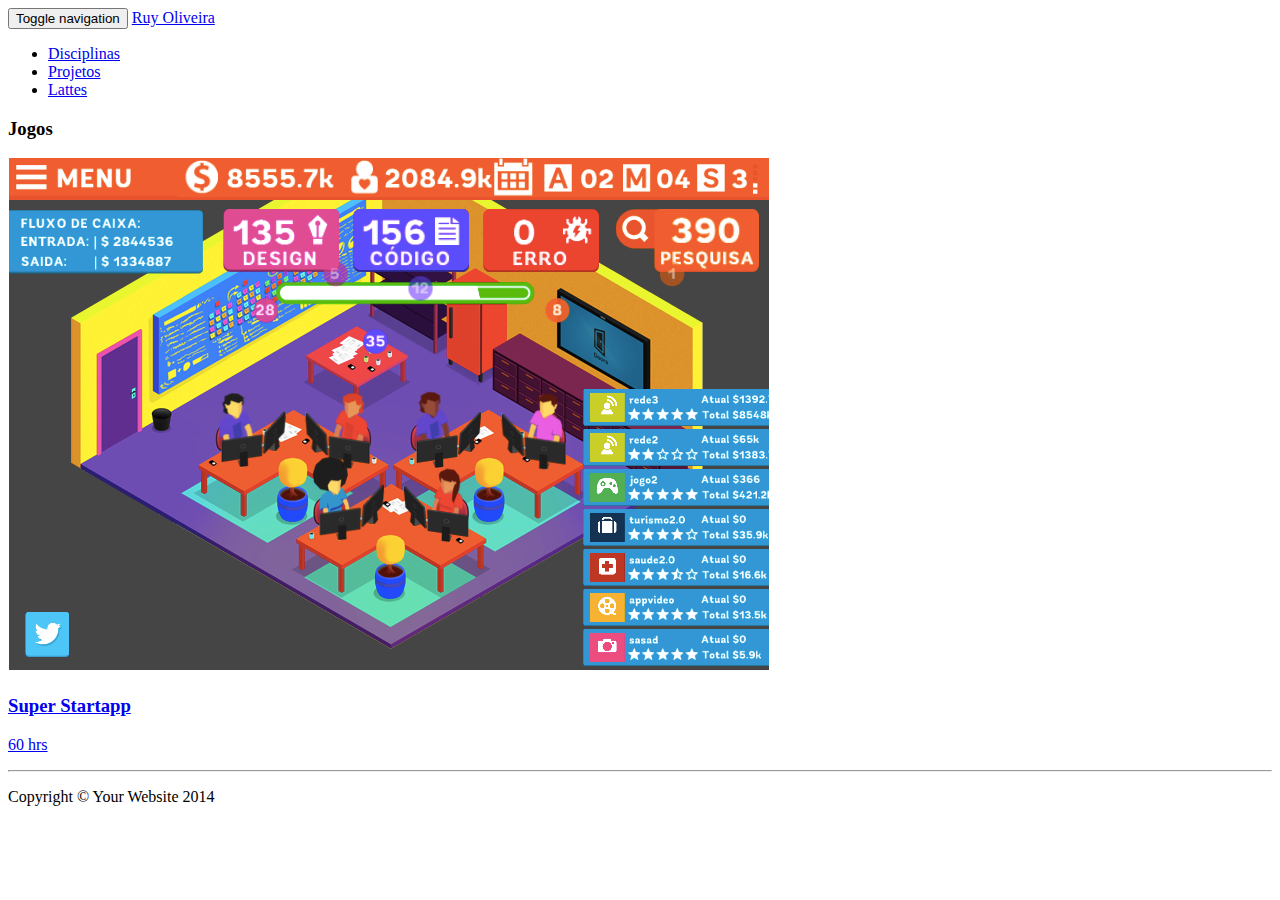
==== projetos.html @ 2fa380eb "projetos" ====
<!DOCTYPE html>
<html lang="en">

<head>

    <meta charset="utf-8">
    <meta http-equiv="X-UA-Compatible" content="IE=edge">
    <meta name="viewport" content="width=device-width, initial-scale=1">
    <meta name="description" content="">
    <meta name="author" content="">

    <title>Heroic Features - Start Bootstrap Template</title>

    <!-- Bootstrap Core CSS -->
    <link href="css/bootstrap.min.css" rel="stylesheet">

    <!-- Custom CSS -->
    <link href="css/heroic-features.css" rel="stylesheet">
    <link href="css/scrolling-nav.css" rel="stylesheet">

    <!-- HTML5 Shim and Respond.js IE8 support of HTML5 elements and media queries -->
    <!-- WARNING: Respond.js doesn't work if you view the page via file:// -->
    <!--[if lt IE 9]>
        <script src="https://oss.maxcdn.com/libs/html5shiv/3.7.0/html5shiv.js"></script>
        <script src="https://oss.maxcdn.com/libs/respond.js/1.4.2/respond.min.js"></script>

    <![endif]-->

</head>

<body>
  <!-- jQuery -->
<script src="js/jquery.js"></script>

<!-- Bootstrap Core JavaScript -->
<script src="js/bootstrap.min.js"></script>

    <!-- Navigation -->
    <nav class="navbar navbar-default navbar-fixed-top" role="navigation">
        <div class="container">
            <!-- Brand and toggle get grouped for better mobile display -->
            <div class="navbar-header">
                <button type="button" class="navbar-toggle" data-toggle="collapse" data-target="#bs-example-navbar-collapse-1">
                    <span class="sr-only">Toggle navigation</span>
                    <span class="icon-bar"></span>
                    <span class="icon-bar"></span>
                    <span class="icon-bar"></span>
                </button>
                <a class="navbar-brand" href="#">Ruy Oliveira</a>
            </div>
            <!-- Collect the nav links, forms, and other content for toggling -->
            <div class="collapse navbar-collapse" id="bs-example-navbar-collapse-1">
                <ul class="nav navbar-nav">
                    <li>
                        <a href="#">Disciplinas</a>
                    </li>
                    <li>
                        <a href="./posts/html/startup.html">Projetos</a>
                    </li>
                    <li>
                        <a href="#">Lattes</a>
                    </li>
                </ul>
            </div>
            <!-- /.navbar-collapse -->
        </div>
        <!-- /.container -->
    </nav>





    <!-- Page Content -->
<div class="container">

    <!-- Title -->
    <div class="row">
        <div class="col-lg-12">
            <h3>Jogos</h3>
        </div>
    </div>
    <!-- /.row -->

    <!-- Page Features -->
    <div class="row text-center">

        <div class="col-md-3 col-sm-6 hero-feature">
<div class="thumbnail">
<a href="./posts/html/startup.html">

<img src=".//media/134442027839_2.png "/>

                    <div class="caption">
                        <h3>Super Startapp</h3>
                        <p>60 hrs</p>
                    </div>
                </a>
            </div>
        </div>

    <hr>

    <!-- Footer -->
    <footer>
        <div class="row">
            <div class="col-lg-12">
                <p>Copyright &copy; Your Website 2014</p>
            </div>
        </div>
    </footer>
</div>




    </body>

    </html>
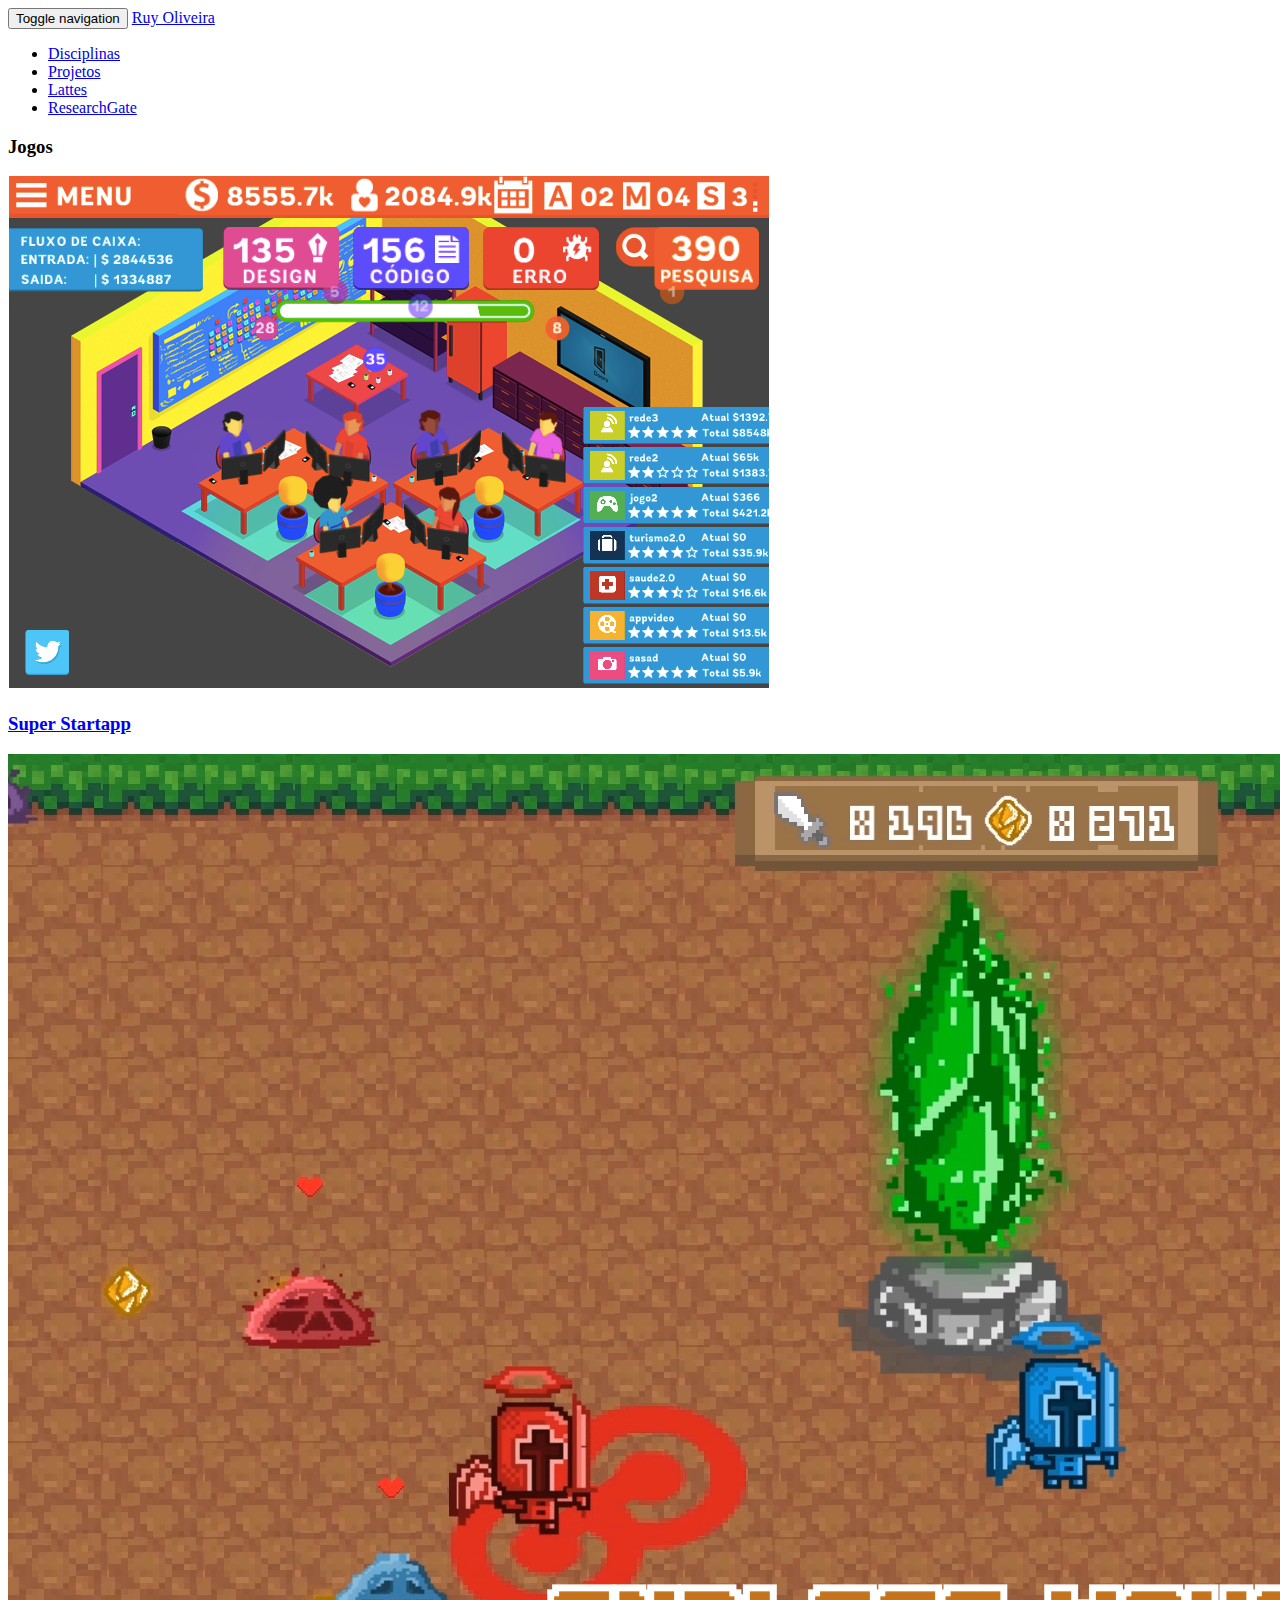
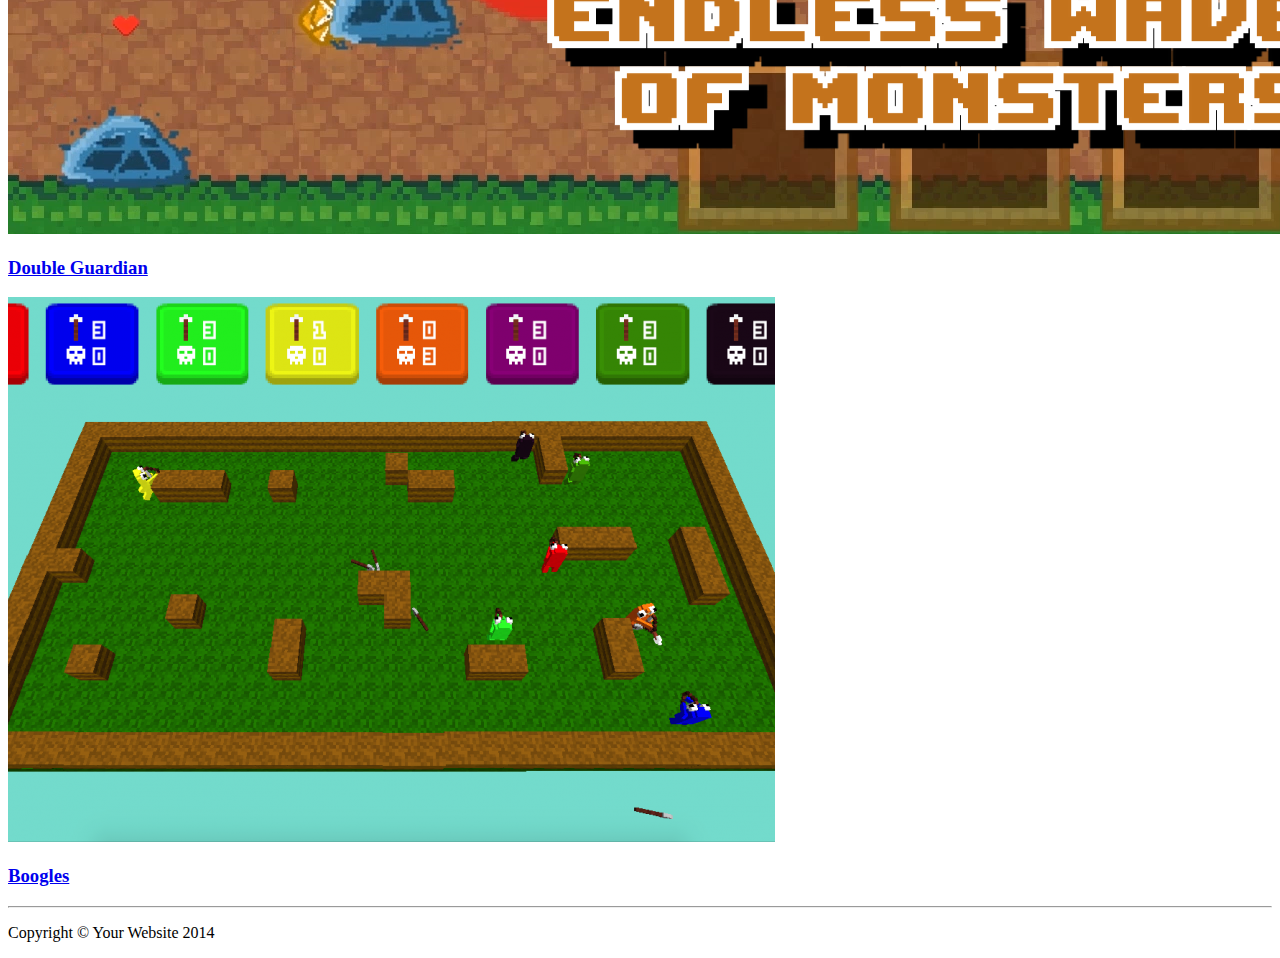
==== commit 0d63b4b0: "boogles" ====
--- a/projetos.html
+++ b/projetos.html
@@ -52,13 +52,16 @@
             <div class="collapse navbar-collapse" id="bs-example-navbar-collapse-1">
                 <ul class="nav navbar-nav">
                     <li>
-                        <a href="#">Disciplinas</a>
+                        <a href="./index.html">Disciplinas</a>
                     </li>
                     <li>
-                        <a href="./posts/html/startup.html">Projetos</a>
+                        <a href="./projetos.html">Projetos</a>
                     </li>
                     <li>
-                        <a href="#">Lattes</a>
+                        <a href="http://lattes.cnpq.br/2246485020807626">Lattes</a>
+                    </li>
+                    <li>
+                      <a href="https://www.researchgate.net/profile/Ruy_Oliveira"> ResearchGate</a>
                     </li>
                 </ul>
             </div>
@@ -84,19 +87,43 @@
 
     <!-- Page Features -->
     <div class="row text-center">
+      <div class="col-md-3 col-sm-6 hero-feature">
+        <div class="thumbnail">
+                <a href="./posts/html/startup.html">
 
-        <div class="col-md-3 col-sm-6 hero-feature">
-<div class="thumbnail">
-<a href="./posts/html/startup.html">
-
-<img src=".//media/134442027839_2.png "/>
+                <img src=".//media/134442027839_2.png "/>
 
                     <div class="caption">
                         <h3>Super Startapp</h3>
-                        <p>60 hrs</p>
                     </div>
                 </a>
+              </div>
+        </div>
+        <!-- Page Features -->
+          <div class="col-md-3 col-sm-6 hero-feature">
+            <div class="thumbnail">
+                    <a href="./posts/html/doubleguardian.html">
+
+                    <img src=".//media/134443407114_2.png "/>
+
+                        <div class="caption">
+                            <h3>Double Guardian</h3>
+                        </div>
+                    </a>
+                  </div>
             </div>
+            <div class="col-md-3 col-sm-6 hero-feature">
+              <div class="thumbnail">
+                      <a href="./posts/html/boogles.html">
+
+                      <img src=".//media/134461863539.png "/>
+
+                          <div class="caption">
+                              <h3>Boogles</h3>
+                          </div>
+                      </a>
+                    </div>
+              </div>
         </div>
 
     <hr>
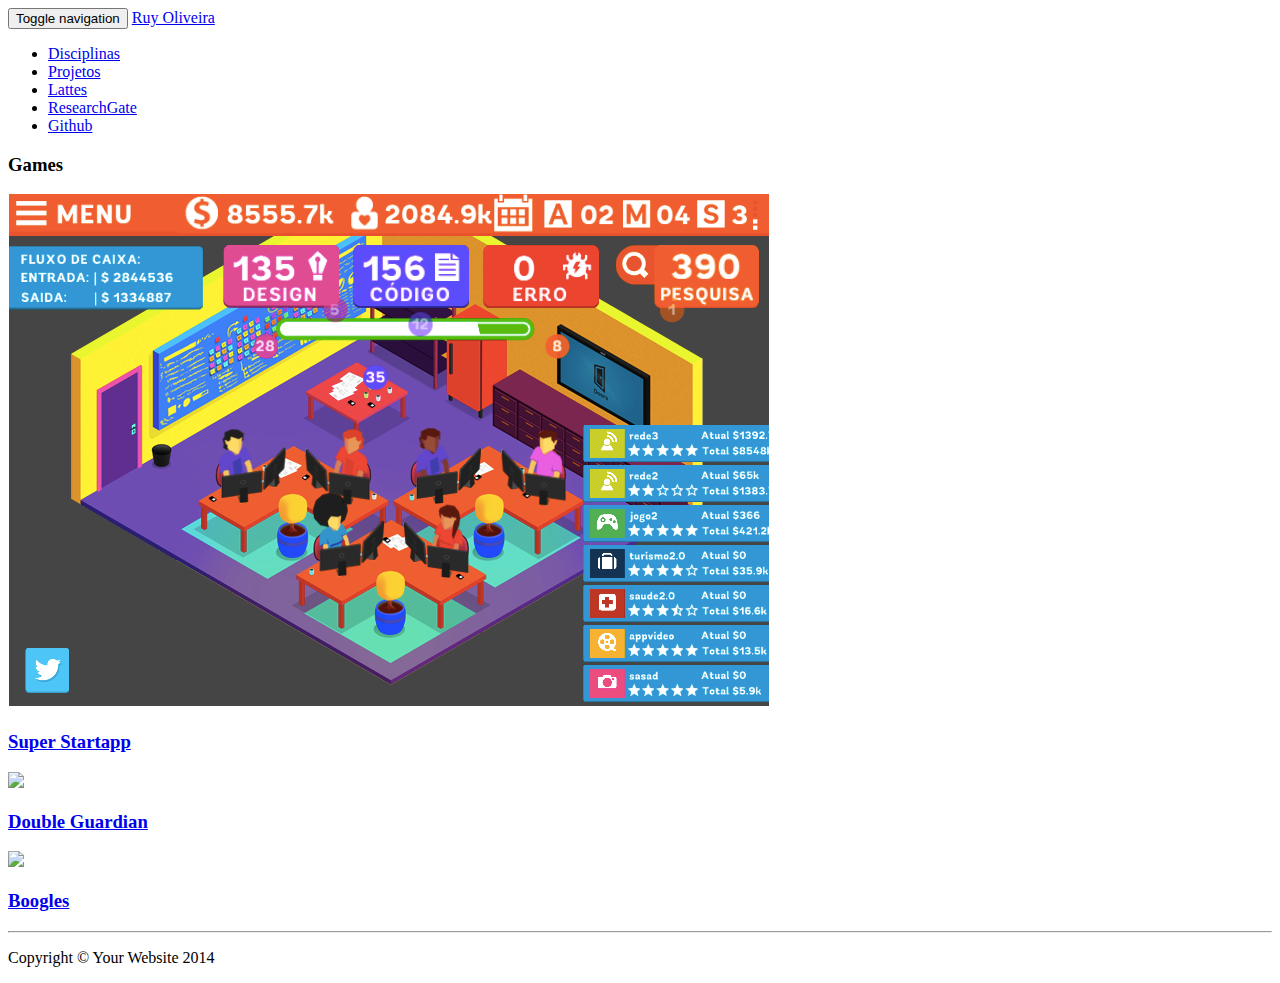
==== commit 52172674: "updated project pages and new screen shots" ====
--- a/projetos.html
+++ b/projetos.html
@@ -35,37 +35,40 @@
 <!-- Bootstrap Core JavaScript -->
 <script src="js/bootstrap.min.js"></script>
 
-    <!-- Navigation -->
-    <nav class="navbar navbar-default navbar-fixed-top" role="navigation">
-        <div class="container">
-            <!-- Brand and toggle get grouped for better mobile display -->
-            <div class="navbar-header">
-                <button type="button" class="navbar-toggle" data-toggle="collapse" data-target="#bs-example-navbar-collapse-1">
-                    <span class="sr-only">Toggle navigation</span>
-                    <span class="icon-bar"></span>
-                    <span class="icon-bar"></span>
-                    <span class="icon-bar"></span>
-                </button>
-                <a class="navbar-brand" href="#">Ruy Oliveira</a>
-            </div>
-            <!-- Collect the nav links, forms, and other content for toggling -->
-            <div class="collapse navbar-collapse" id="bs-example-navbar-collapse-1">
-                <ul class="nav navbar-nav">
-                    <li>
-                        <a href="./index.html">Disciplinas</a>
-                    </li>
-                    <li>
-                        <a href="./projetos.html">Projetos</a>
-                    </li>
-                    <li>
-                        <a href="http://lattes.cnpq.br/2246485020807626">Lattes</a>
-                    </li>
-                    <li>
-                      <a href="https://www.researchgate.net/profile/Ruy_Oliveira"> ResearchGate</a>
-                    </li>
-                </ul>
-            </div>
-            <!-- /.navbar-collapse -->
+<!-- Navigation -->
+<nav class="navbar navbar-default navbar-fixed-top" role="navigation">
+    <div class="container">
+        <!-- Brand and toggle get grouped for better mobile display -->
+        <div class="navbar-header">
+            <button type="button" class="navbar-toggle" data-toggle="collapse" data-target="#bs-example-navbar-collapse-1">
+                <span class="sr-only">Toggle navigation</span>
+                <span class="icon-bar"></span>
+                <span class="icon-bar"></span>
+                <span class="icon-bar"></span>
+            </button>
+            <a class="navbar-brand" href="https://github.com/ruyoliveira">Ruy Oliveira</a>
+        </div>
+        <!-- Collect the nav links, forms, and other content for toggling -->
+        <div class="collapse navbar-collapse" id="bs-example-navbar-collapse-1">
+            <ul class="nav navbar-nav">
+                <li>
+                    <a href="#">Disciplinas</a>
+                </li>
+                <li>
+                    <a href="./projetos.html">Projetos</a>
+                </li>
+                <li>
+                    <a href="http://lattes.cnpq.br/2246485020807626">Lattes</a>
+                </li>
+                <li>
+                  <a href="https://www.researchgate.net/profile/Ruy_Oliveira"> ResearchGate</a>
+                </li>
+                <li>
+                  <a href="https://github.com/ruyoliveira"> Github</a>
+                </li>
+            </ul>
+        </div>
+        <!-- /.navbar-collapse -->
         </div>
         <!-- /.container -->
     </nav>
@@ -80,7 +83,7 @@
     <!-- Title -->
     <div class="row">
         <div class="col-lg-12">
-            <h3>Jogos</h3>
+            <h3>Games</h3>
         </div>
     </div>
     <!-- /.row -->
@@ -104,7 +107,7 @@
             <div class="thumbnail">
                     <a href="./posts/html/doubleguardian.html">
 
-                    <img src=".//media/134443407114_2.png "/>
+                    <img src=".//media/double guardian/134443407114_0.png "/>
 
                         <div class="caption">
                             <h3>Double Guardian</h3>
@@ -116,7 +119,7 @@
               <div class="thumbnail">
                       <a href="./posts/html/boogles.html">
 
-                      <img src=".//media/134461863539.png "/>
+                      <img src=".//media/boogles/boogles1.png "/>
 
                           <div class="caption">
                               <h3>Boogles</h3>
